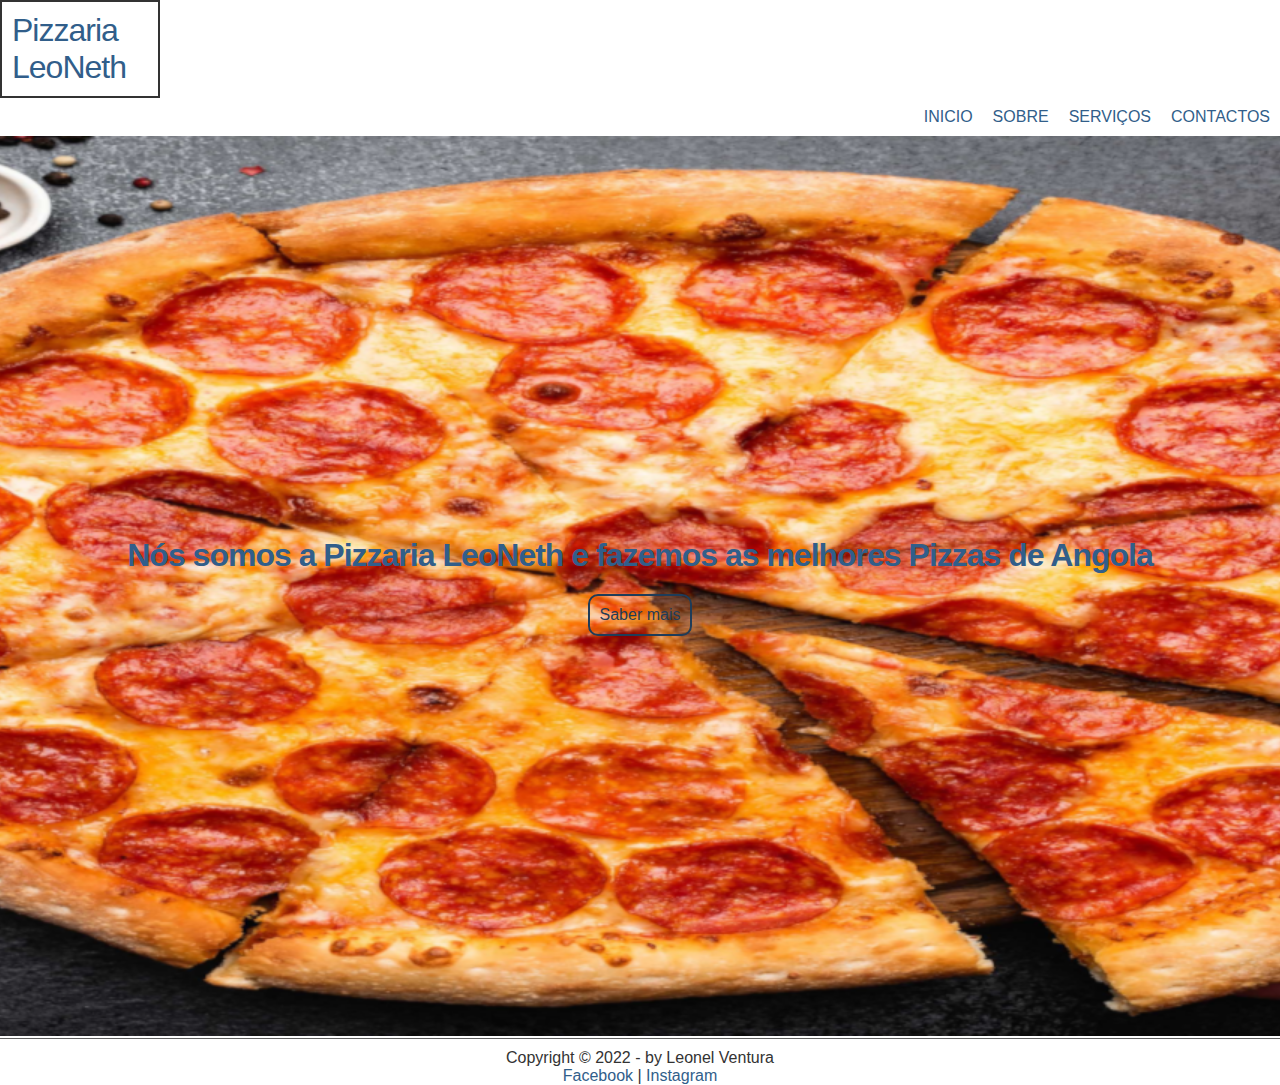
==== index.html @ 31cd2c9f "versão final" ====
<!DOCTYPE html>
<html lang="pt">
<head>
    <meta charset="UTF-8">
    <meta http-equiv="X-UA-Compatible" content="IE=edge">
    <meta name="viewport" content="width=device-width, initial-scale=1.0">
    <title>Pizzaria LeoNeth</title>
    <link rel="stylesheet" href="estilo.css">
</head>
<body>
    <header>
        <nav>
            <h1 class="logo"><a href="index.html">Pizzaria LeoNeth</a></h1>
            <ul id="menu">
                <li><a href="index.html">inicio</a></li>
                <li><a href="sobre.html">sobre</a></li>
                <li><a href="servicos.html">serviços</a></li>
                <li><a href="contactos.html">contactos</a></li>
            </ul>
        </nav>
    </header>
    <section id="conteudo">
        <h1>Nós somos a Pizzaria LeoNeth e fazemos as melhores Pizzas de Angola</h1>
        <a href="sobre.html" class="button">Saber mais</a>
    </section>
    <footer class="rodape">
        <p><span>Copyright &copy; 2022 - by Leonel Ventura</span></br>
        <a href="https://www.facebook.com/leonel.ventura.7524" target="_blank">Facebook</a> |
        <a href="https://www.instagram.com/chancourtois99/" target="_blank"> Instagram</a></p>
    </footer>
</body>
</html>
    
</body>
</html>
---- estilo.css ----
*{
    padding: 0;
    margin: 0;
    box-sizing: border-box;
    font-family: 'Roboto', sans-serif;
    color: #333;
    
 }
 .logo{
    border:2px #333 solid;
    padding: 10px;
    font-weight:300;
    color:#315e8a;
    letter-spacing:-1px;
    width: 5em;
    
}
.logo a{
    text-decoration: none;
    color:#315e8a;
}
#menu{
    display: flex;
    flex-wrap: wrap;
    justify-content: flex-end;
    align-items: flex-end;
    
}
#menu li{
    margin: 10px;
    list-style: none;
    text-transform: uppercase;
    
}
#menu li a{
    color: #315e8a;
    text-decoration:none;
    transition: 1s;
}
#menu li a:hover{
    background: #1f3c58;
    padding: 5px 10px;
    border-radius: 3px;
    color: #ebebeb;
    cursor: pointer;
    margin: 5px 0;
}
#conteudo{
    background-image: url(img/pizza1.png);
    background-repeat: no-repeat;
    background-size: cover;
    background-position: center;
    min-height: 100vh;
    display: flex;
    flex-direction: column;
    justify-content: center;
    align-items: center;
    margin-bottom: 2px;
   
}
#conteudo h1{
    color:#315e8a;
    font-size: 2rem;
    letter-spacing:-1px;
    
    
}
.button{
    padding: 10px 10px;
    margin-top: 20px;
    border: 2px solid #1f3c58;
    color:#1f3c58;
    text-decoration: none;
    border-radius: 10px;
    transition: 1s;
}

.button:hover{
    background-color: #1f3c58;
    color: white;
}
.rodape{
    border-top: 1px solid #606060;
    padding-top: 10px;
    color: #333;
    text-align: center;
  }
  .rodape a{
    color: #315e8a;
    text-decoration:none;
  }
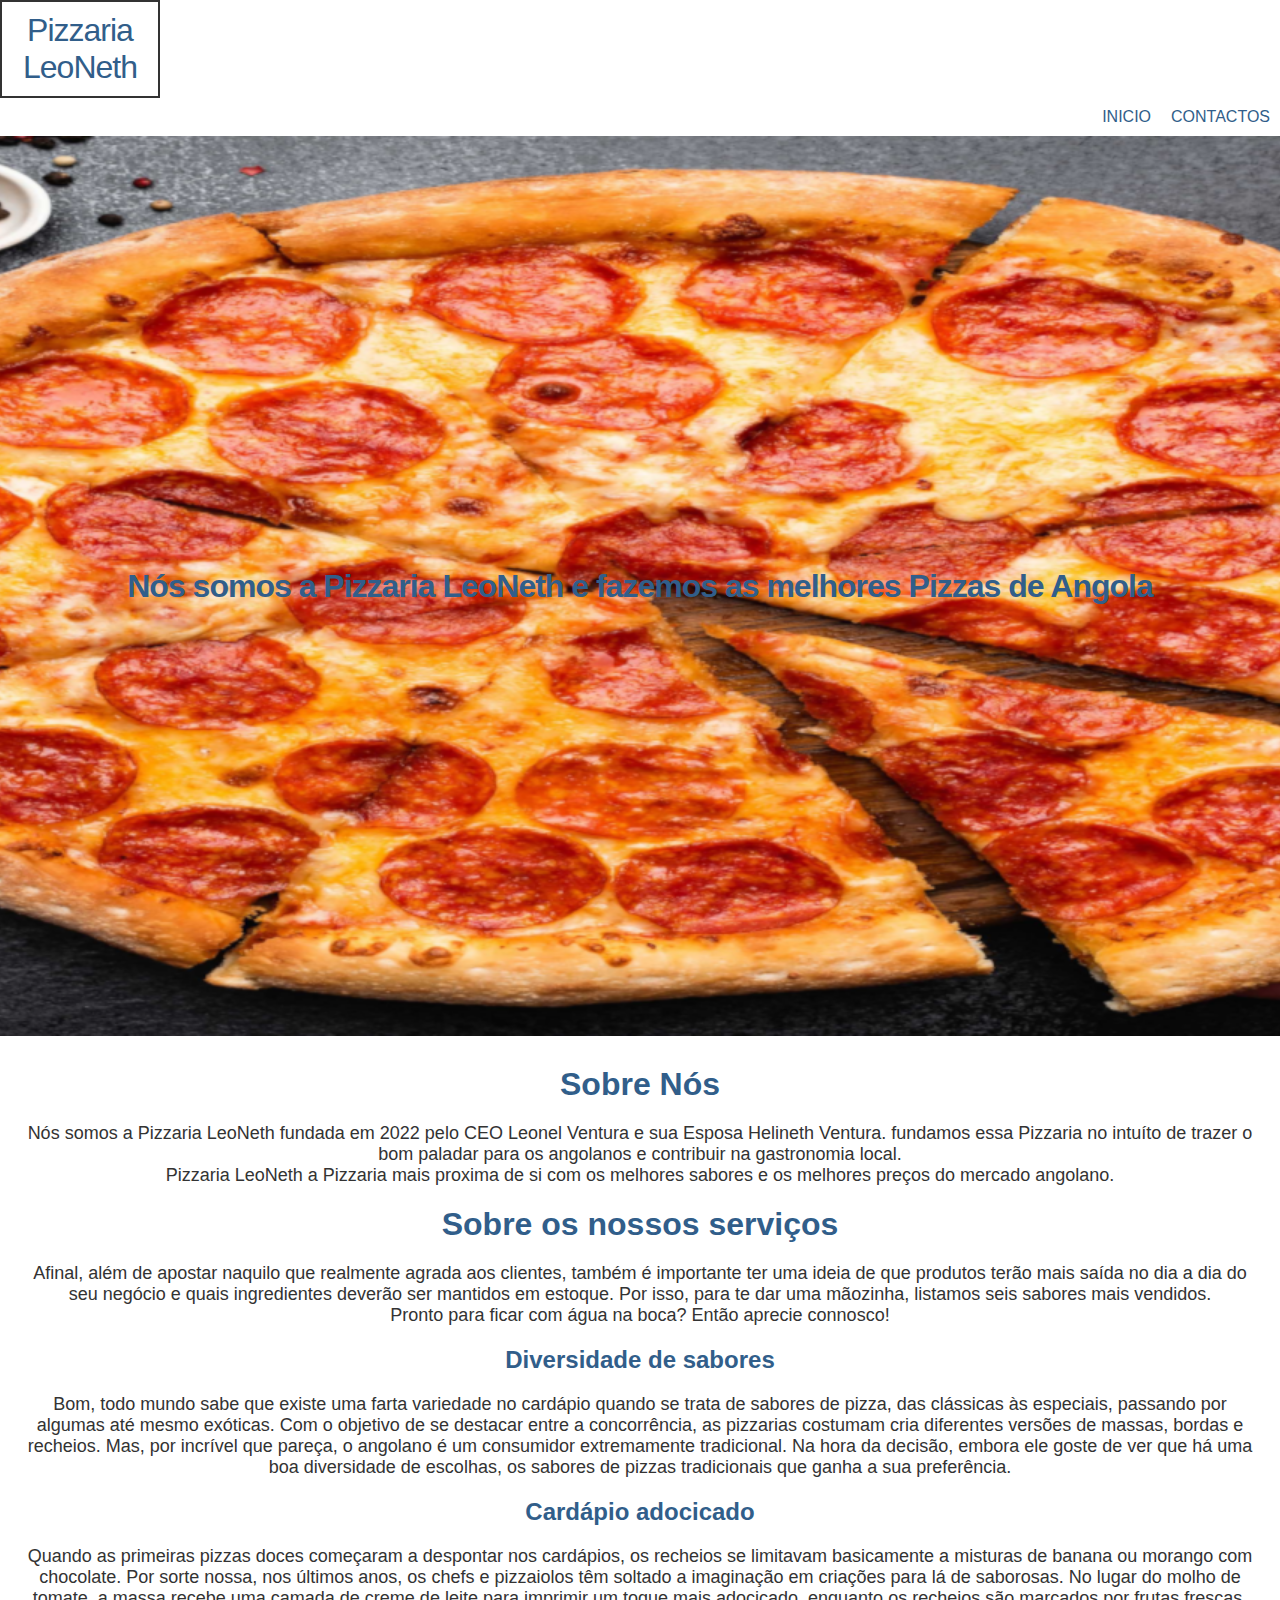
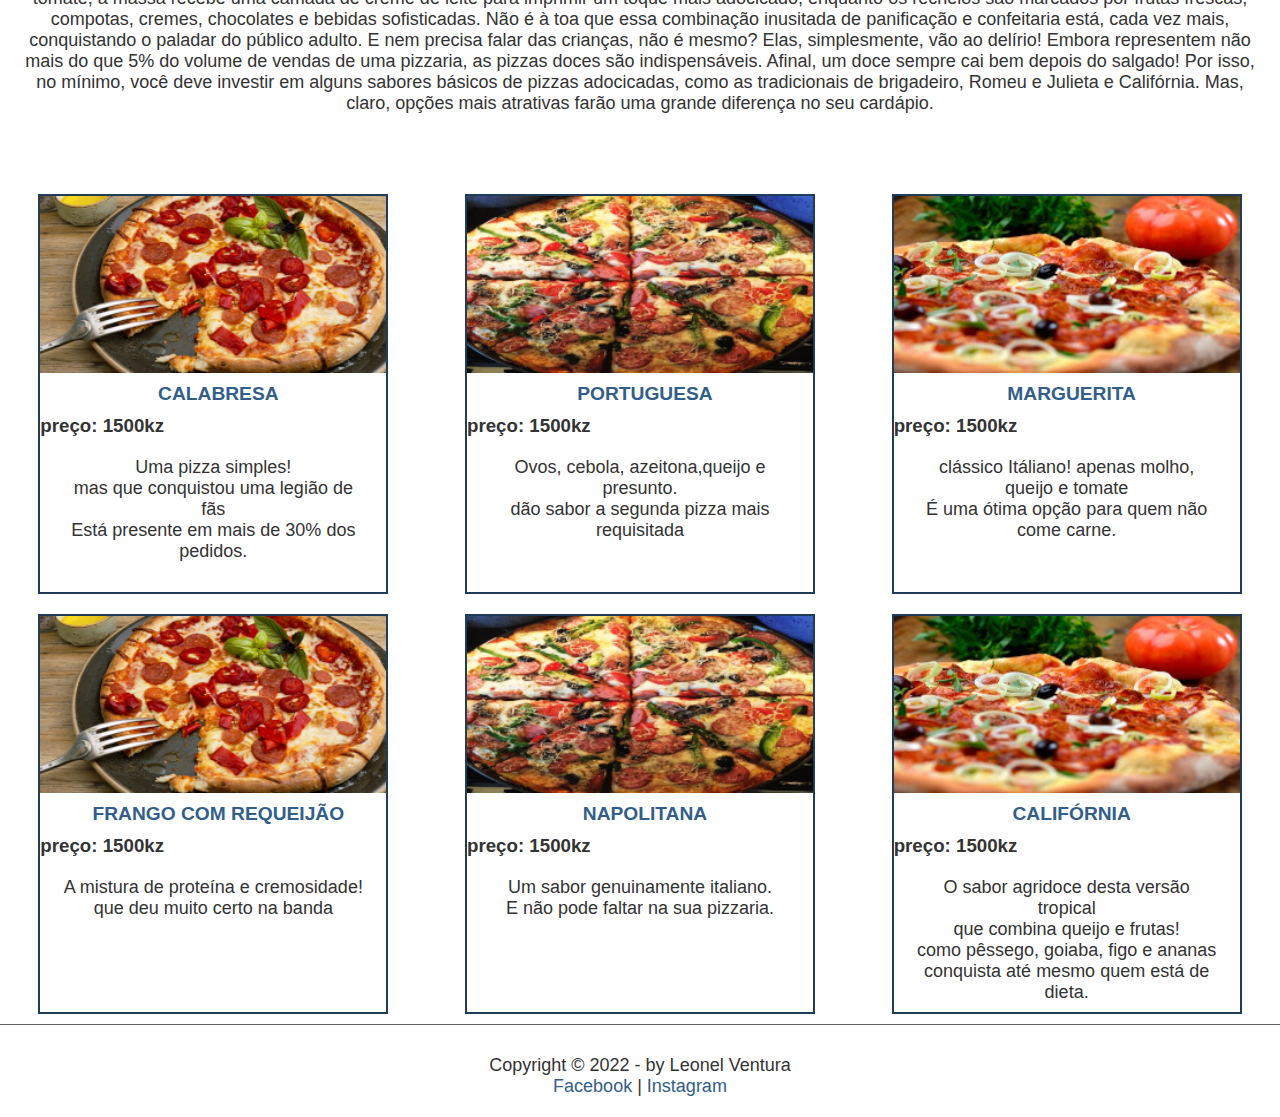
==== commit 84e2cf74: "versao final" ====
--- a/index.html
+++ b/index.html
@@ -6,6 +6,14 @@
     <meta name="viewport" content="width=device-width, initial-scale=1.0">
     <title>Pizzaria LeoNeth</title>
     <link rel="stylesheet" href="estilo.css">
+    <style>
+        .bro{
+            text-decoration: none;
+        }
+        .bro:hover{
+            text-decoration: underline;
+        }
+    </style>
 </head>
 <body>
     <header>
@@ -13,15 +21,106 @@
             <h1 class="logo"><a href="index.html">Pizzaria LeoNeth</a></h1>
             <ul id="menu">
                 <li><a href="index.html">inicio</a></li>
-                <li><a href="sobre.html">sobre</a></li>
-                <li><a href="servicos.html">serviços</a></li>
                 <li><a href="contactos.html">contactos</a></li>
             </ul>
         </nav>
     </header>
     <section id="conteudo">
         <h1>Nós somos a Pizzaria LeoNeth e fazemos as melhores Pizzas de Angola</h1>
-        <a href="sobre.html" class="button">Saber mais</a>
+        
+    </section>
+    <section id="conteudo1">
+        <div class="first">
+            <h1>Sobre Nós</h1>
+        <p>Nós somos a Pizzaria LeoNeth fundada em 2022 pelo CEO Leonel Ventura e sua Esposa Helineth Ventura.
+            fundamos essa Pizzaria no intuíto de trazer o bom paladar para os angolanos e contribuir na gastronomia local.<br><span>Pizzaria LeoNeth<span> a Pizzaria mais proxima de si com os melhores sabores
+                e os melhores preços do mercado angolano.</p>
+            <h1>Sobre os nossos serviços</h1>
+            <p>Afinal, além de apostar naquilo que realmente agrada aos clientes, também é importante ter uma ideia de que produtos terão mais saída no dia a dia do seu negócio e quais ingredientes deverão ser mantidos em estoque.
+    
+                Por isso, para te dar uma mãozinha, listamos seis sabores mais vendidos.<br> Pronto para ficar com água na boca? Então aprecie connosco!</p>
+               <h2>Diversidade de sabores</h2>
+                <p>Bom, todo mundo sabe que existe uma farta variedade no cardápio quando se trata de sabores de pizza,
+                 das clássicas às especiais, passando por algumas até mesmo exóticas. Com o objetivo de se destacar entre a concorrência, as pizzarias costumam cria diferentes versões de massas, bordas e recheios.
+                 Mas, por incrível que pareça, o angolano é um consumidor extremamente tradicional. Na hora da decisão, embora ele goste de ver que há uma boa diversidade de escolhas,
+                 os sabores de pizzas tradicionais que ganha a sua preferência.</p>
+                 <h2>Cardápio adocicado</h2>
+    <p>Quando as primeiras pizzas doces começaram a despontar nos cardápios, os recheios se limitavam basicamente a misturas de banana ou morango com chocolate. Por sorte nossa, nos últimos anos, os chefs e pizzaiolos têm soltado a imaginação em criações para lá de saborosas. No lugar do molho de tomate, a massa recebe uma camada de creme de leite para imprimir um toque mais adocicado,
+    enquanto os recheios são marcados por frutas frescas, compotas, cremes, chocolates e bebidas sofisticadas.
+    
+    Não é à toa que essa combinação inusitada de panificação e confeitaria está, cada vez mais, conquistando o paladar do público adulto. E nem precisa falar das crianças, não é mesmo? Elas, simplesmente, vão ao delírio!
+    
+    Embora representem não mais do que 5% do volume de vendas de uma pizzaria, as pizzas doces são indispensáveis. Afinal, um doce sempre cai bem depois do salgado! Por isso, no mínimo, você deve investir em alguns sabores básicos de pizzas adocicadas, como as tradicionais de brigadeiro, Romeu e Julieta e Califórnia. Mas, claro, opções mais atrativas farão uma grande diferença no seu cardápio.</p>
+        </div>
+
+    </section>
+    <section id="all">
+        <div class="yall">
+               <div class="imgs">
+                     <img src="img/pizza2.png" alt="pizza">
+              </div>
+          <div class="ymay">
+            <a class="bro" href="encomenda.html"><h1>Calabresa</h1></a>
+            <h3>preço: <b>1500kz</b></h3>
+            <p>Uma pizza simples!<br>mas que conquistou uma legião de fãs<br>Está presente em mais de 30% dos pedidos.</p>
+            
+           </div>
+      </div>
+    <div class="yall">
+       <div class="imgs">
+             <img src="img/pizza3.jpg" alt="pizza">
+      </div>
+    <div class="ymay">
+    <a class="bro" href="encomenda.html"><h1>Portuguesa</h1></a>
+    <h3>preço: <b>1500kz</b></h3>
+    <p>Ovos, cebola, azeitona,queijo e presunto.<br>dão sabor a segunda pizza mais requisitada</p>
+    
+    </div>
+    </div>
+    <div class="yall">
+    <div class="imgs">
+         <img src="img/pizza4.jpg" alt="pizza">
+    </div>
+    <div class="ymay">
+    <a class="bro" href="encomenda.html"><h1>Marguerita</h1></a>
+    <h3>preço: <b>1500kz</b></h3>
+    <p>clássico Itáliano! apenas molho, queijo e tomate<br>É uma ótima opção para quem não come carne.</p>
+    
+    </div>
+    </div>
+    <div class="yall1">
+        <div class="imgs">
+              <img src="img/pizza2.png" alt="pizza">
+       </div>
+   <div class="ymay">
+     <a class="bro" href="encomenda.html"><h1>Frango com Requeijão</h1></a>
+     <h3>preço: <b>1500kz</b></h3>
+     <p>A mistura de proteína e cremosidade!<br>que deu muito certo na banda</p>
+     
+    </div>
+</div>
+<div class="yall1">
+<div class="imgs">
+      <img src="img/pizza3.jpg" alt="pizza">
+</div>
+<div class="ymay">
+<a class="bro" href="encomenda.html"><h1>Napolitana</h1></a>
+<h3>preço: <b>1500kz</b></h3>
+<p>Um sabor genuinamente italiano.<br>E não pode faltar na sua pizzaria.</p>
+
+</div>
+</div>
+<div class="yall1">
+<div class="imgs">
+  <img src="img/pizza4.jpg" alt="pizza">
+</div>
+<div class="ymay">
+<a class="bro" href="encomenda.html"><h1>Califórnia</h1></a>
+<h3>preço: <b>1500kz</b></h3>
+<p>O sabor agridoce desta versão tropical<br> que combina queijo e frutas!<br>como pêssego, goiaba, figo e ananas<br> conquista até mesmo quem está de dieta.</p>
+
+</div>
+</div> 
     </section>
     <footer class="rodape">
         <p><span>Copyright &copy; 2022 - by Leonel Ventura</span></br>
--- a/estilo.css
+++ b/estilo.css
@@ -55,17 +55,14 @@
     flex-direction: column;
     justify-content: center;
     align-items: center;
-    margin-bottom: 2px;
-   
+    margin-bottom: 2px;  
 }
 #conteudo h1{
     color:#315e8a;
     font-size: 2rem;
-    letter-spacing:-1px;
-    
-    
+    letter-spacing:-1px;   
 }
-.button{
+.button1{
     padding: 10px 10px;
     margin-top: 20px;
     border: 2px solid #1f3c58;
@@ -75,6 +72,101 @@
     transition: 1s;
 }
 
+.button1:hover{
+    background-color: #1f3c58;
+    color: white;
+}
+.rodape{
+    border-top: 1px solid #606060;
+    padding-top: 10px;
+    color: #333;
+    text-align: center;
+  }
+  .rodape a{
+    color: #315e8a;
+    text-decoration:none;
+  }
+  /*------------------sobre nós----------------*/
+  h1 ,h2{
+    color:#315e8a; 
+    text-align: center;
+}
+p{
+    margin:20px;
+    font-size:large;
+}
+#conteudo1{
+    margin-top: 30px;
+    display: flex;
+    flex-wrap: wrap;
+}
+.button{
+    padding: 10px 10px;
+    border: 2px solid #1f3c58;
+    color:#1f3c58;
+    text-decoration: none;
+    border-radius: 10px;
+    transition: 1s;
+}
+.second{
+    height: 40px;
+    margin-left: 43%;
+}
+.button:hover{
+    background-color: #1f3c58;
+    color: white;
+}
+/*-------------------serviços-----------------------------*/
+#all{
+    display: flex;
+    justify-content: space-around;
+    flex-wrap: wrap;
+    margin-top: 60px;
+}
+p{
+   text-align:center;
+}
+.imgs img{
+   width: 100%;
+   height: 100%;
+}
+
+.yall{
+   background-color: white;
+   height: 400px;
+   display: flex;
+   flex-direction: column;
+   border: #1f3c58 2px solid;
+   width: 350px;
+}
+.yall1{
+    margin-top: 20px;
+    margin-bottom: 10px;
+    background-color: white;
+    height: 400px;
+    display: flex;
+    flex-direction: column;
+    border: #1f3c58 2px solid;
+    width: 350px;
+ }
+.ymay h1{
+   padding: 10px 0 0 10px;
+   font-size: 1.2em;
+   text-transform: uppercase;
+   padding-bottom: 10px;
+   color:#315e8a;
+}
+.button{
+    padding: 10px 10px;
+    position: absolute;
+    border: 2px solid #1f3c58;
+    color:#1f3c58;
+    text-decoration: none;
+    border-radius: 10px;
+    transition: 1s;
+    margin-top: 40px;
+    margin-left: 80px;
+}
 .button:hover{
     background-color: #1f3c58;
     color: white;
@@ -88,4 +180,12 @@
   .rodape a{
     color: #315e8a;
     text-decoration:none;
-  }+  }
+  @media screen and (max-width:400px){
+    img{
+        max-width: 300px;
+    } 
+    .rodape{
+        border: none;
+    }
+}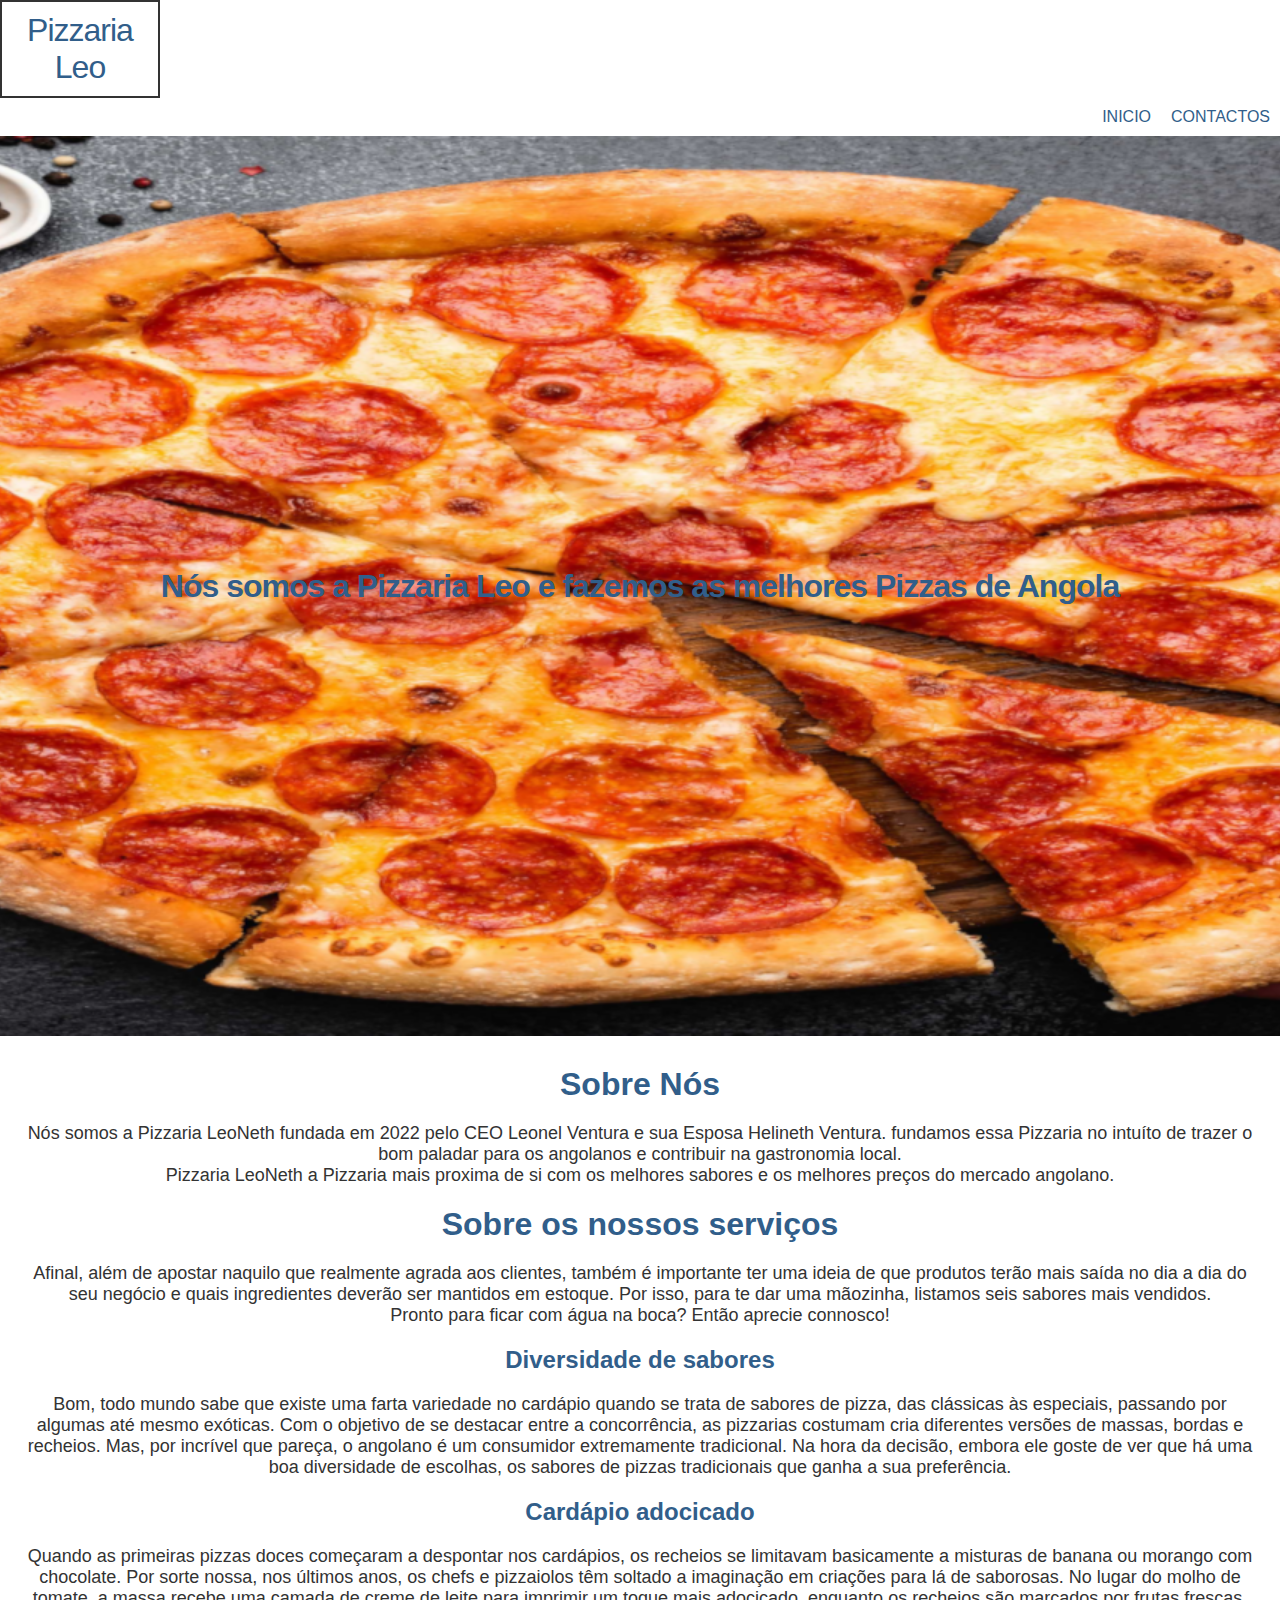
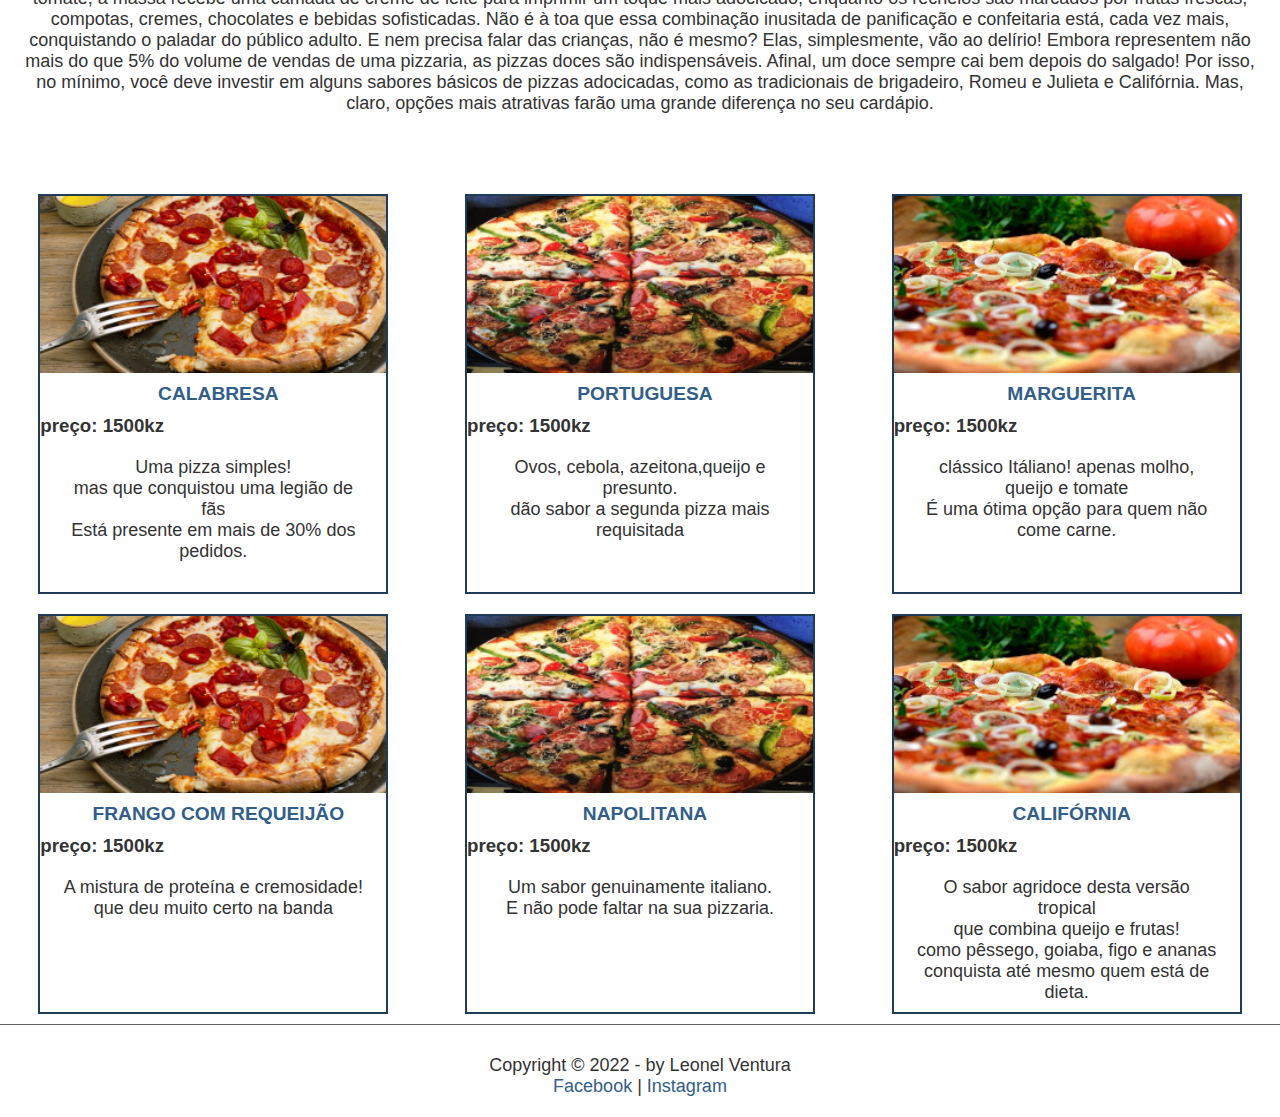
==== commit b5abc9d7: "Update index.html" ====
--- a/index.html
+++ b/index.html
@@ -4,7 +4,7 @@
     <meta charset="UTF-8">
     <meta http-equiv="X-UA-Compatible" content="IE=edge">
     <meta name="viewport" content="width=device-width, initial-scale=1.0">
-    <title>Pizzaria LeoNeth</title>
+    <title>Pizzaria Leo</title>
     <link rel="stylesheet" href="estilo.css">
     <style>
         .bro{
@@ -18,7 +18,7 @@
 <body>
     <header>
         <nav>
-            <h1 class="logo"><a href="index.html">Pizzaria LeoNeth</a></h1>
+            <h1 class="logo"><a href="index.html">Pizzaria Leo</a></h1>
             <ul id="menu">
                 <li><a href="index.html">inicio</a></li>
                 <li><a href="contactos.html">contactos</a></li>
@@ -26,7 +26,7 @@
         </nav>
     </header>
     <section id="conteudo">
-        <h1>Nós somos a Pizzaria LeoNeth e fazemos as melhores Pizzas de Angola</h1>
+        <h1>Nós somos a Pizzaria Leo e fazemos as melhores Pizzas de Angola</h1>
         
     </section>
     <section id="conteudo1">
@@ -131,4 +131,4 @@
 </html>
     
 </body>
-</html>+</html>
